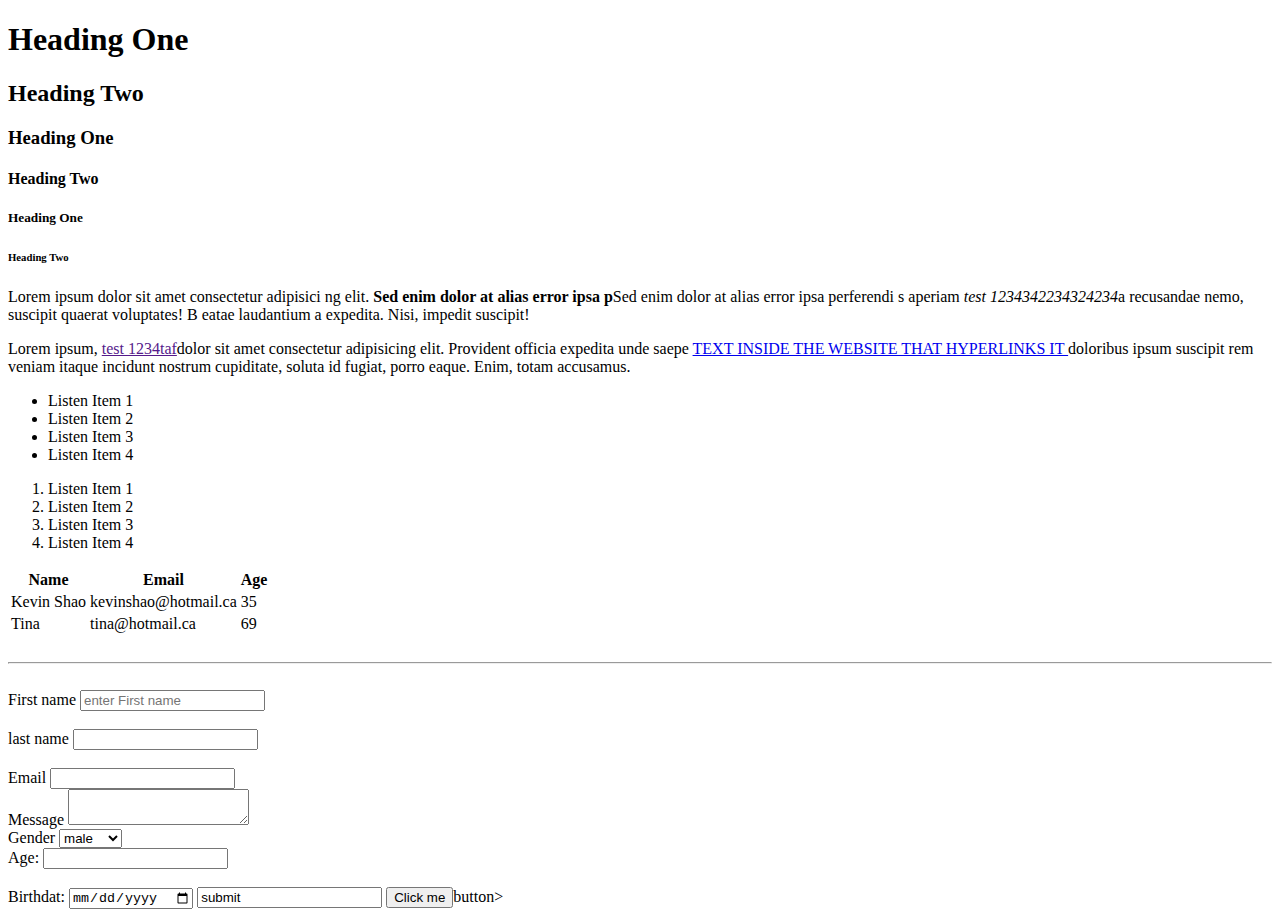
==== index.html @ 83e4ac5c "Create index.html" ====
<!DOCTYPE html>
<html>
    <head>
        <title>HTML Cheat Sheet Sheet</title>
    </head>
    <body>
        <!-- Headings  -->
        <h1>Heading One</h1>
        <h2>Heading Two</h2>
        <h3>Heading One</h3>
        <h4>Heading Two</h4>
        <h5>Heading One</h5>
        <h6>Heading Two</h6>

          <!--General Notes-->
        <!--lorem(# of words) will generate random number amount of words-->
        <!--<strong> #text </stong> This will make the text bold-->  
        <!--<em> #text </em> This will make the text stlanted-->  
        <!--<a href = "(WEBSITE LINK)"> TEXT INSIDE THE WEBSITE THAT HYPERLINKS IT </a> Link to another website but closing your own website--> 
        <!--<a href = "https://www.google.com" target="_blank"> -=TEXT INSIDE THE WEBSITE THAT HYPERLINKS IT=- </a> Link to another website but opens it in a different tab--> 


        <!-- Paragraph-->
        <p>Lorem ipsum dolor sit amet consectetur adipisici
            ng elit. <strong>Sed enim dolor at alias error ipsa p</strong>Sed enim dolor at alias error ipsa perferendi
            s aperiam <em>test 1234342234324234</em>a recusandae nemo, suscipit quaerat voluptates! B
            eatae laudantium a expedita. Nisi, impedit suscipit! </p>

        <p>Lorem ipsum, <a href = "">test 1234taf</a>dolor sit amet consectetur adipisicing elit. 
            Provident officia expedita unde saepe 
            <a href = "https://www.google.com" target="_blank"> TEXT INSIDE THE WEBSITE THAT HYPERLINKS IT </a> doloribus ipsum suscipit rem veniam itaque incidunt nostrum cupiditate, soluta id fugiat, 
            porro eaque. Enim, totam accusamus. 
        </p>

        <!-- Lists-->
        <!-- <li> WORDS </li> CREATES A LIST OF ITEMS -->
        <!-- <ul> WORDS </ul> CREATE BULLITIN POINTS IN THE LIST -->
        <!-- <ol> WORDS </ol> CREATE NUMBER POINTS IN THE LIST -->

        <ul>
            <li>Listen Item 1 </li>
            <li>Listen Item 2 </li>
            <li>Listen Item 3 </li>
            <li>Listen Item 4 </li>

        </ul>

        <ol>
            <li>Listen Item 1 </li>
            <li>Listen Item 2 </li>
            <li>Listen Item 3 </li>
            <li>Listen Item 4 </li>

        </ol>

        <!-- Tables -->
        <table>
            <thead> <!-- Head of the Table -->
                <tr>
                    <th>Name</th>
                    <th>Email</th>
                    <th>Age</th>
                </tr>
                <tbody><!-- Body of the table (The data) -->
                    <tr>
                        <td>Kevin Shao</td>
                        <td>kevinshao@hotmail.ca</td>
                        <td>35</td>
                    </tr>
                    <tr>
                        <td>Tina </td>
                        <td>tina@hotmail.ca</td>
                        <td>69</td>
                    </tr>
                </tbody>
            </thead>
        </table>
<br> <!--line break moves the text down a lil bit-->
<hr> <!-- creates a horizaontal line in the middle of the page-->
<br> <!--line break moves the text down a lil bit-->

        <!-- Forms-->


        <div>
        <form action="process.php" method = "POST">
        <label>First name</label>
        <input type = "text" name = "firstName" placeholder = "enter First name"><!--Place holder so the users know what to input in that box? -->
        </div>
        <br>
    

        <div>
        <label>last name</label>
        <input type = "text" name = "lastName"><!--Basic string inputs -->
        </div>

        <br>

        <div>
        <label>Email</label>
        <input type = "email" name = "email"> <!--only works with email-->
        <br>
        <div>
            <label>Message</label>
          <textarea name ="message"> </textarea> <!--used when the person on the website would like to input a message-->

        <br>
        <div>

            <label>Gender</label> <!--used when the person on the website would like to have options to select from-->
            <select name = "gender">
                <option value = "male"> male</option>
                <option value = "female"> female </option>
                <option value = "other"> other </option>
            </select>

        <br>
        <div>
            <label>Age: </label>
            <input type = "number" name ="age" value ="30 "><!--Basic int inputs from the user on the website --> 
        
        </div>


        <br>

        <label> Birthdat: </label>
        <input type = "date" name = "birthday"> <!--only allows the user to input a date --> 

        <input type = "sumbit" name = "submit"
        value = "submit ">
        
        
        

    </form>
    <!--Button -->
    <button> Click me</button>button>


    </body>
</html>
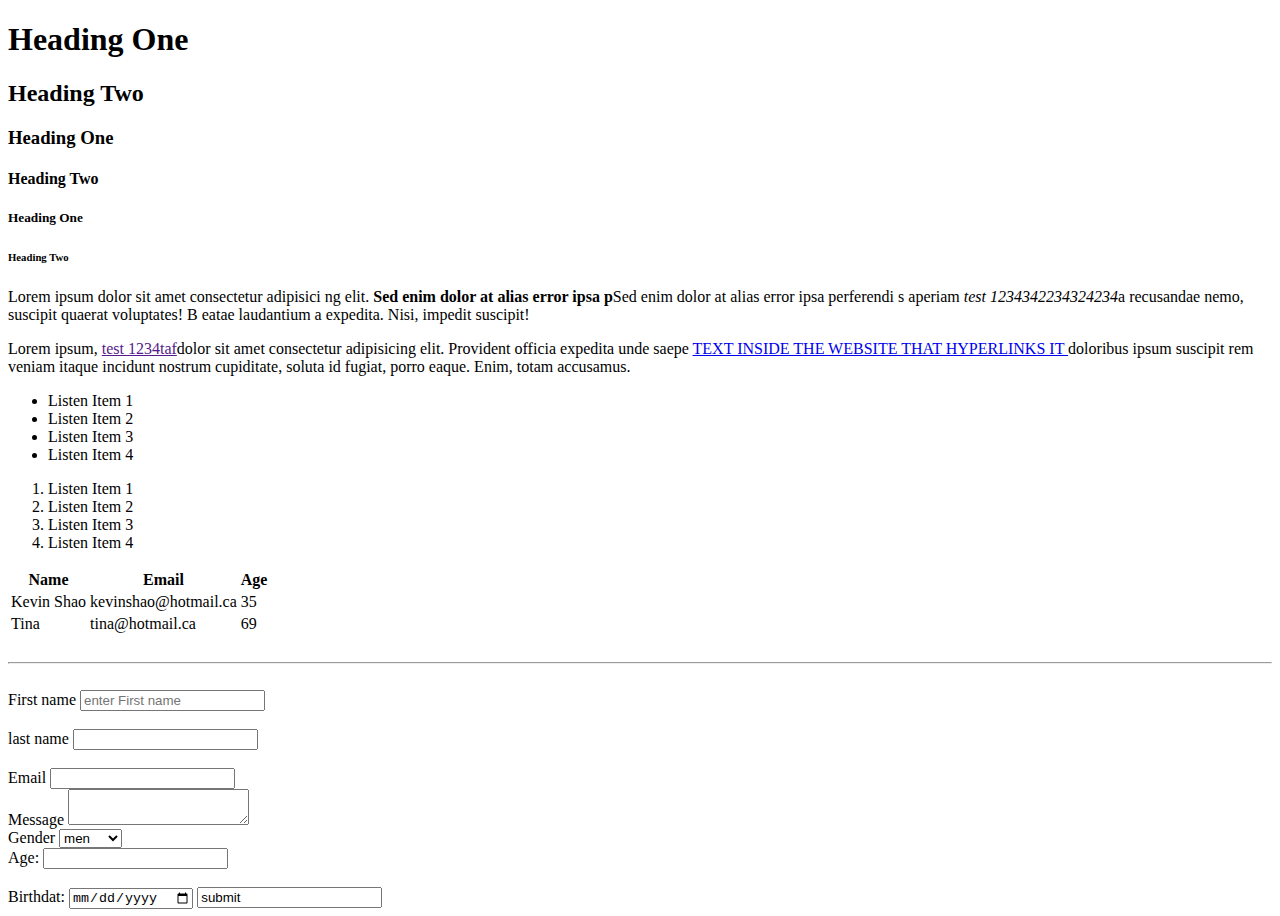
==== commit 65ba2a01: "Update index.html" ====
--- a/index.html
+++ b/index.html
@@ -110,7 +110,7 @@
 
             <label>Gender</label> <!--used when the person on the website would like to have options to select from-->
             <select name = "gender">
-                <option value = "male"> male</option>
+                <option value = "male"> men</option>
                 <option value = "female"> female </option>
                 <option value = "other"> other </option>
             </select>
@@ -135,8 +135,7 @@
         
 
     </form>
-    <!--Button -->
-    <button> Click me</button>button>
+
 
 
     </body>
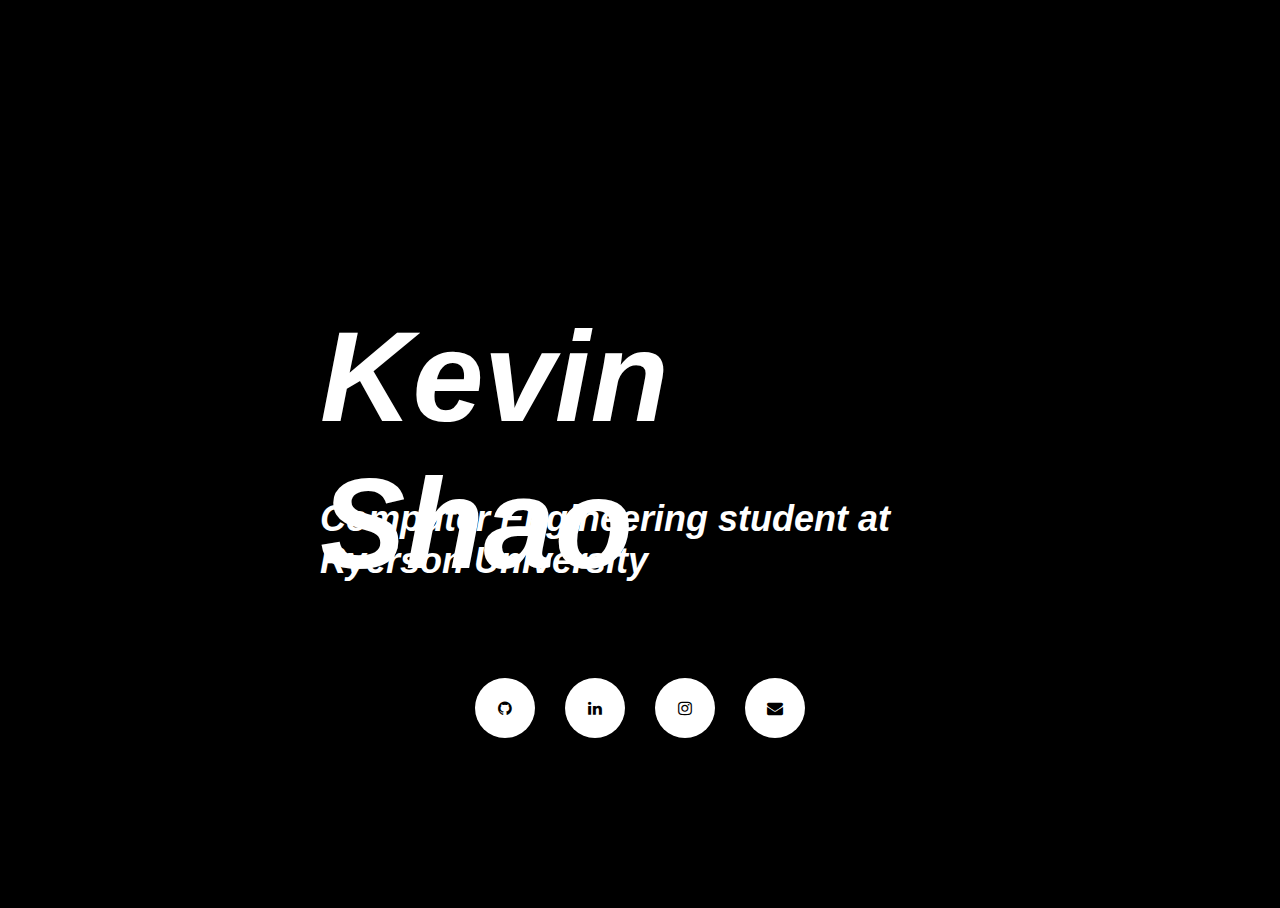
==== commit 379ae2c2: "Draft 2" ====
--- a/index.html
+++ b/index.html
@@ -1,142 +1,42 @@
 <!DOCTYPE html>
+<html lang="en" dir="ltr">
 <html>
     <head>
-        <title>HTML Cheat Sheet Sheet</title>
+        <!--Meta-->
+        <meta http-equiv="X-UA-Compatible" content="IE=edge">
+        <meta name="viewport" content="width=device-width, initial-scale=1.0">
+        <meta http-equiv="Content-Type" content="text/html; charset=utf-8">
+        <meta name="author" content="Kevin Shao"/>
+        <meta name="description" content="Computer Engineering Student at Ryerson University"/>
+        <meta name="language" content="EN">
+        <link rel= "stylesheet" type="text/css" href = "style.css">
+
+        <link rel="stylesheet" href="https://stackpath.bootstrapcdn.com/font-awesome/4.7.0/css/font-awesome.min.css"
+         integrity="sha384-wvfXpqpZZVQGK6TAh5PVlGOfQNHSoD2xbE+QkPxCAFlNEevoEH3Sl0sibVcOQVnN" crossorigin="anonymous">
+        
+        <!--Main Info-->
+        <title>Kevin Shao</title>
     </head>
+    
     <body>
-        <!-- Headings  -->
-        <h1>Heading One</h1>
-        <h2>Heading Two</h2>
-        <h3>Heading One</h3>
-        <h4>Heading Two</h4>
-        <h5>Heading One</h5>
-        <h6>Heading Two</h6>
-
-          <!--General Notes-->
-        <!--lorem(# of words) will generate random number amount of words-->
-        <!--<strong> #text </stong> This will make the text bold-->  
-        <!--<em> #text </em> This will make the text stlanted-->  
-        <!--<a href = "(WEBSITE LINK)"> TEXT INSIDE THE WEBSITE THAT HYPERLINKS IT </a> Link to another website but closing your own website--> 
-        <!--<a href = "https://www.google.com" target="_blank"> -=TEXT INSIDE THE WEBSITE THAT HYPERLINKS IT=- </a> Link to another website but opens it in a different tab--> 
-
-
-        <!-- Paragraph-->
-        <p>Lorem ipsum dolor sit amet consectetur adipisici
-            ng elit. <strong>Sed enim dolor at alias error ipsa p</strong>Sed enim dolor at alias error ipsa perferendi
-            s aperiam <em>test 1234342234324234</em>a recusandae nemo, suscipit quaerat voluptates! B
-            eatae laudantium a expedita. Nisi, impedit suscipit! </p>
-
-        <p>Lorem ipsum, <a href = "">test 1234taf</a>dolor sit amet consectetur adipisicing elit. 
-            Provident officia expedita unde saepe 
-            <a href = "https://www.google.com" target="_blank"> TEXT INSIDE THE WEBSITE THAT HYPERLINKS IT </a> doloribus ipsum suscipit rem veniam itaque incidunt nostrum cupiditate, soluta id fugiat, 
-            porro eaque. Enim, totam accusamus. 
-        </p>
-
-        <!-- Lists-->
-        <!-- <li> WORDS </li> CREATES A LIST OF ITEMS -->
-        <!-- <ul> WORDS </ul> CREATE BULLITIN POINTS IN THE LIST -->
-        <!-- <ol> WORDS </ol> CREATE NUMBER POINTS IN THE LIST -->
-
-        <ul>
-            <li>Listen Item 1 </li>
-            <li>Listen Item 2 </li>
-            <li>Listen Item 3 </li>
-            <li>Listen Item 4 </li>
-
-        </ul>
-
-        <ol>
-            <li>Listen Item 1 </li>
-            <li>Listen Item 2 </li>
-            <li>Listen Item 3 </li>
-            <li>Listen Item 4 </li>
-
-        </ol>
-
-        <!-- Tables -->
-        <table>
-            <thead> <!-- Head of the Table -->
-                <tr>
-                    <th>Name</th>
-                    <th>Email</th>
-                    <th>Age</th>
-                </tr>
-                <tbody><!-- Body of the table (The data) -->
-                    <tr>
-                        <td>Kevin Shao</td>
-                        <td>kevinshao@hotmail.ca</td>
-                        <td>35</td>
-                    </tr>
-                    <tr>
-                        <td>Tina </td>
-                        <td>tina@hotmail.ca</td>
-                        <td>69</td>
-                    </tr>
-                </tbody>
-            </thead>
-        </table>
-<br> <!--line break moves the text down a lil bit-->
-<hr> <!-- creates a horizaontal line in the middle of the page-->
-<br> <!--line break moves the text down a lil bit-->
-
-        <!-- Forms-->
-
-
-        <div>
-        <form action="process.php" method = "POST">
-        <label>First name</label>
-        <input type = "text" name = "firstName" placeholder = "enter First name"><!--Place holder so the users know what to input in that box? -->
+        <div class = "name">
+            <h1>Kevin Shao</h1>
         </div>
-        <br>
-    
-
-        <div>
-        <label>last name</label>
-        <input type = "text" name = "lastName"><!--Basic string inputs -->
+        <div class = "desc1">
+            <h2>Computer Engineering student at Ryerson University</h2>
         </div>
 
-        <br>
+        <div class = "media">
+            <ul>
+                <li><a href=""><i class="fa fa-github"></i></a></li>
+                <li><a href=""><i class="fa fa-linkedin"></i></a></li>
+                <li><a href=""><i class="fa fa-instagram"></i></a></li>
+                <li><a href=""><i class="fa fa-envelope"></i></a></li>
+            </ul>
 
-        <div>
-        <label>Email</label>
-        <input type = "email" name = "email"> <!--only works with email-->
-        <br>
-        <div>
-            <label>Message</label>
-          <textarea name ="message"> </textarea> <!--used when the person on the website would like to input a message-->
-
-        <br>
-        <div>
-
-            <label>Gender</label> <!--used when the person on the website would like to have options to select from-->
-            <select name = "gender">
-                <option value = "male"> men</option>
-                <option value = "female"> female </option>
-                <option value = "other"> other </option>
-            </select>
-
-        <br>
-        <div>
-            <label>Age: </label>
-            <input type = "number" name ="age" value ="30 "><!--Basic int inputs from the user on the website --> 
-        
         </div>
 
-
-        <br>
-
-        <label> Birthdat: </label>
-        <input type = "date" name = "birthday"> <!--only allows the user to input a date --> 
-
-        <input type = "sumbit" name = "submit"
-        value = "submit ">
-        
-        
-        
-
-    </form>
-
-
-
+    
+    
     </body>
 </html>--- a/style.css
+++ b/style.css
@@ -0,0 +1,82 @@
+html,body{ 
+  height: 100%;  
+
+}
+ /*LOGOS FOR SOCIAL MEDIA */
+.media ul {  /*PUTTING LOCATION OF WHERE THE SOCIAL MEDIA SHOULD BE*/
+    position:absolute; 
+    top: 80%;
+    left: 50%;
+    padding: 0;
+    margin: 0;
+    transform: translate(-50%,-70%);
+    display: flex;
+}
+
+.media ul li { /*SETTING MARGINS AND TAKING AWAY UGLY DOTS ON LIST*/
+    list-style: none;
+    margin: 0 15px;
+}
+
+.media ul li .fa { /*CHANGES THE FONT */
+    font-style: 600px;
+    line-height: 60px;
+    transition: .6s;
+    color: #000;
+
+}
+.media ul li a {
+    position: relative;
+    display: block;
+    width: 60px;
+    height: 60px;
+    border-radius: 50px;
+    background-color: #fff;
+    text-align: center;
+    transition: .6s;
+    box-shadow: 0 5px 4px rgba(0,0,0,.5);
+
+}
+
+.media ul li a:hover {
+    transform: translate(0,-10px)
+}
+.name {
+    color :white;
+    font-size: 64px;
+    font-family: Segoe UI, Roboto, Arial, Helvetica, sans-serif;
+    font-weight: bold;
+    font-style: italic;
+    margin:0%;
+    padding: 0%;
+
+    position:absolute; 
+    left: 50%;
+    top: 50%;
+    transform: translate(-50%,-50%);
+    
+}
+
+.desc1{  
+    position: relative;
+    color :white;
+    font-size: 24px;
+    font-family: Segoe UI, Helvetica, sans-serif;
+    font-weight: bold;
+    font-style: italic;
+    margin:0%;
+    padding: 0%;
+
+    position:absolute; 
+    left: 50%;
+    top: 60%;
+    transform: translate(-50%,-50%);
+}
+
+
+body {
+    background-color: black;
+    background-image: url(toronto.jpg);
+    background-size: cover;
+    background-repeat: no-repeat;
+}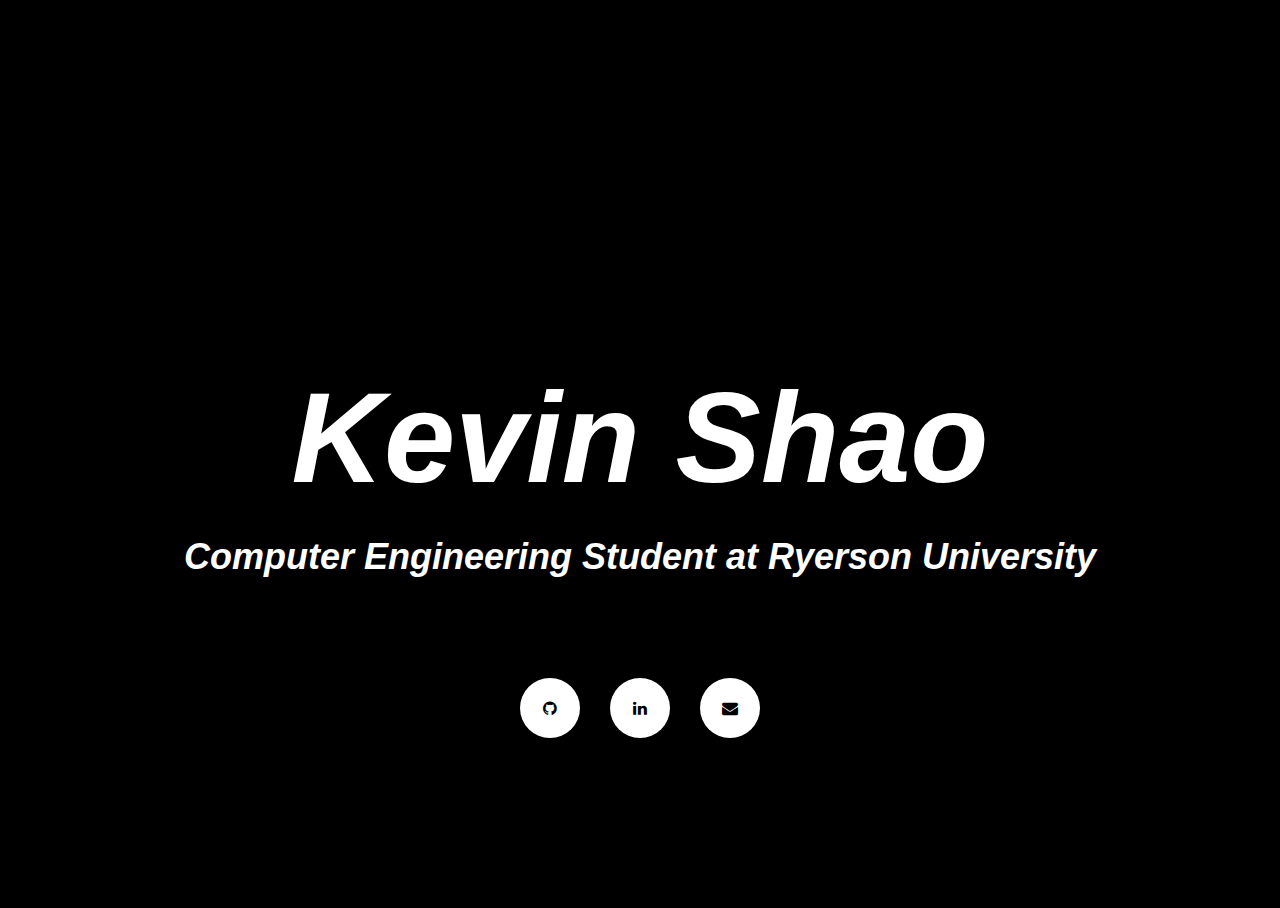
==== commit 2351504b: "Draft 4" ====
--- a/index.html
+++ b/index.html
@@ -10,6 +10,7 @@
         <meta name="description" content="Computer Engineering Student at Ryerson University"/>
         <meta name="language" content="EN">
         <link rel= "stylesheet" type="text/css" href = "style.css">
+        
 
         <link rel="stylesheet" href="https://stackpath.bootstrapcdn.com/font-awesome/4.7.0/css/font-awesome.min.css"
          integrity="sha384-wvfXpqpZZVQGK6TAh5PVlGOfQNHSoD2xbE+QkPxCAFlNEevoEH3Sl0sibVcOQVnN" crossorigin="anonymous">
@@ -19,24 +20,25 @@
     </head>
     
     <body>
-        <div class = "name">
-            <h1>Kevin Shao</h1>
-        </div>
-        <div class = "desc1">
-            <h2>Computer Engineering student at Ryerson University</h2>
-        </div>
+        <div class = "main">
+            <div class = "name">
+                <h1>Kevin Shao</h1>
+            </div>
 
+            <div class = "desc1">
+                <h2>Computer Engineering Student at Ryerson University</h2>
+            </div>
+         </div>
+
+
+         
         <div class = "media">
             <ul>
-                <li><a href=""><i class="fa fa-github"></i></a></li>
-                <li><a href=""><i class="fa fa-linkedin"></i></a></li>
-                <li><a href=""><i class="fa fa-instagram"></i></a></li>
-                <li><a href=""><i class="fa fa-envelope"></i></a></li>
+                <li><a href="https://github.com/kevshao"target="_blank"><i class="fa fa-github"></i></a></li>
+                <li><a href="https://www.linkedin.com/in/kevin-shao-695770188/"target="_blank"><i class="fa fa-linkedin"></i></a></li>
+                <!--<li><a href="https://www.instagram.com/kev.shao/" target="_blank"><i class="fa fa-instagram"></i></a></li>-->
+                <li><a href="mailto:kevinshao@hotmail.ca"target="_blank"><i class="fa fa-envelope"></i></a></li>
             </ul>
-
         </div>
-
-    
-    
     </body>
 </html>--- a/style.css
+++ b/style.css
@@ -1,7 +1,11 @@
 html,body{ 
   height: 100%;  
+}
+.main {
+    display: flex;
+    flex-direction: column;
+}
 
-}
  /*LOGOS FOR SOCIAL MEDIA */
 .media ul {  /*PUTTING LOCATION OF WHERE THE SOCIAL MEDIA SHOULD BE*/
     position:absolute; 
@@ -12,6 +16,8 @@
     transform: translate(-50%,-70%);
     display: flex;
 }
+
+
 
 .media ul li { /*SETTING MARGINS AND TAKING AWAY UGLY DOTS ON LIST*/
     list-style: none;
@@ -35,7 +41,6 @@
     text-align: center;
     transition: .6s;
     box-shadow: 0 5px 4px rgba(0,0,0,.5);
-
 }
 
 .media ul li a:hover {
@@ -47,13 +52,14 @@
     font-family: Segoe UI, Roboto, Arial, Helvetica, sans-serif;
     font-weight: bold;
     font-style: italic;
-    margin:0%;
+    margin-top: 30vh;
     padding: 0%;
+    text-align: center;
 
-    position:absolute; 
+   /* position:absolute; 
     left: 50%;
     top: 50%;
-    transform: translate(-50%,-50%);
+    transform: translate(-50%,-50%);*/
     
 }
 
@@ -64,13 +70,9 @@
     font-family: Segoe UI, Helvetica, sans-serif;
     font-weight: bold;
     font-style: italic;
-    margin:0%;
+    margin-top: -10vh;
     padding: 0%;
-
-    position:absolute; 
-    left: 50%;
-    top: 60%;
-    transform: translate(-50%,-50%);
+    text-align: center;
 }
 
 
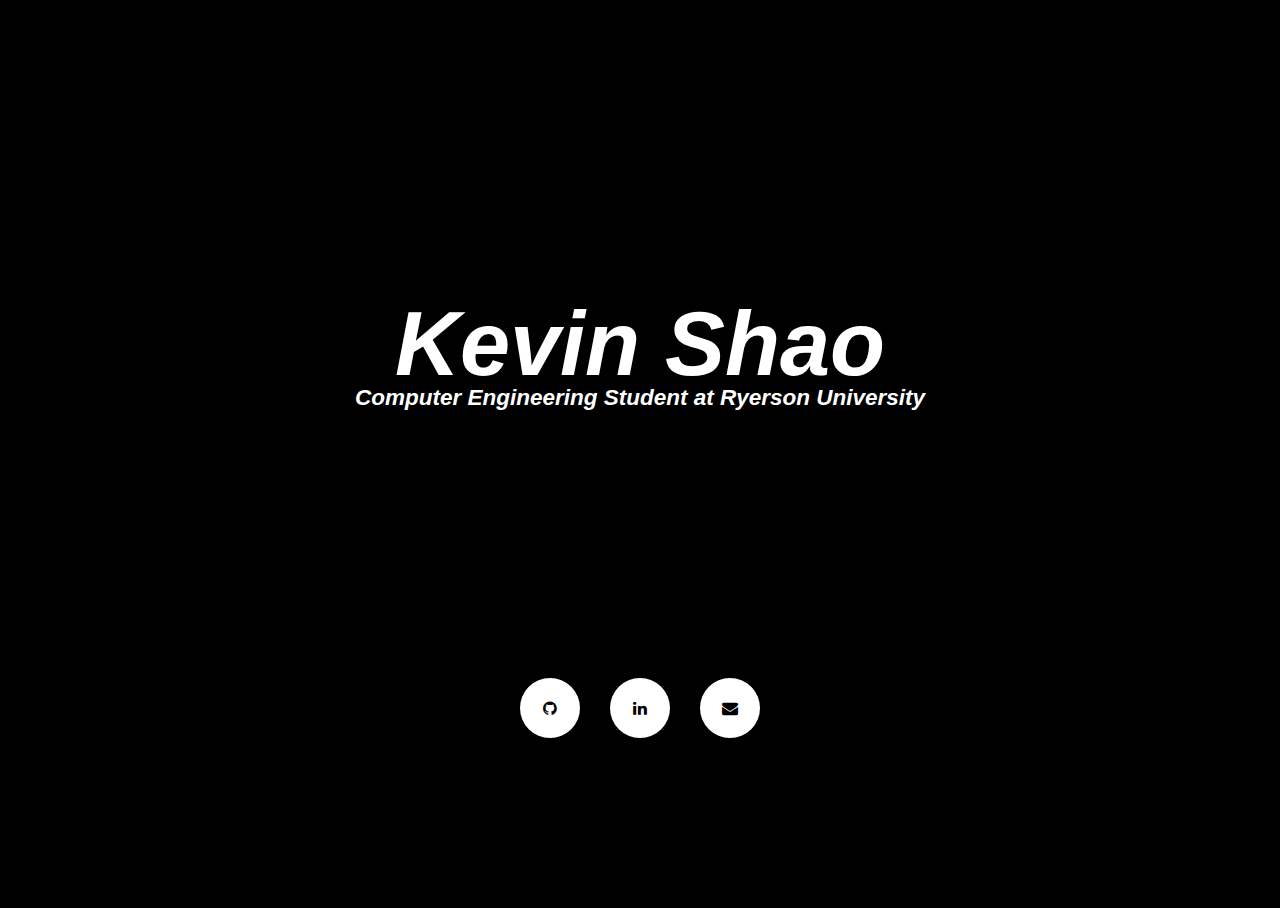
==== commit 8aac03dd: "Draft 7" ====
--- a/index.html
+++ b/index.html
@@ -31,12 +31,15 @@
          </div>
 
 
-         
+
         <div class = "media">
             <ul>
                 <li><a href="https://github.com/kevshao"target="_blank"><i class="fa fa-github"></i></a></li>
+                
                 <li><a href="https://www.linkedin.com/in/kevin-shao-695770188/"target="_blank"><i class="fa fa-linkedin"></i></a></li>
+
                 <!--<li><a href="https://www.instagram.com/kev.shao/" target="_blank"><i class="fa fa-instagram"></i></a></li>-->
+
                 <li><a href="mailto:kevinshao@hotmail.ca"target="_blank"><i class="fa fa-envelope"></i></a></li>
             </ul>
         </div>
--- a/style.css
+++ b/style.css
@@ -1,9 +1,78 @@
 html,body{ 
+
   height: 100%;  
 }
 .main {
     display: flex;
     flex-direction: column;
+}
+/*BREAK POINTS */
+/*RESPONSIVENESS */
+
+@media (max-width: 900px) /*SMALLEST SCREEN POSSIBLE */
+{
+    .name 
+    {
+         font-size: 35px;
+         margin-top: 30vh;
+         padding: 0%;  
+    }
+
+    .desc1
+   {
+        margin-top: -8vh;
+        padding: 0%;
+        font-size: 15px;
+   }
+}
+
+@media (min-width: 901px) /*2nd SMALLEST SCREEN POSSIBLE*/
+{
+    .name 
+    {
+         font-size: 45px;
+         margin-top: 30vh;
+         padding: 0%;  
+    }
+
+    .desc1
+   {
+        margin-top: -10vh;
+        padding: 0%;
+        font-size: 15px;
+   }
+}
+
+@media (min-width: 1200px) /*3rd SMALLEST SCREEN POSSIBLE*/
+{
+    .name 
+    {
+         font-size: 45px;
+         margin-top: 25vh;
+         padding: 0%;  
+    }
+
+    .desc1
+   {
+        margin-top: -10vh;
+        padding: 0%;
+        font-size: 15px;
+   }
+}
+
+@media (min-width: 1800px) /*4th SMALLEST SCREEN POSSIBLE*/
+{
+  .name 
+   {
+        font-size: 64px;
+        margin-top: 30vh;
+       
+   }
+    .desc1
+   {
+        margin-top: -10vh;
+        font-size: 24px;
+   }
 }
 
  /*LOGOS FOR SOCIAL MEDIA */
@@ -16,8 +85,6 @@
     transform: translate(-50%,-70%);
     display: flex;
 }
-
-
 
 .media ul li { /*SETTING MARGINS AND TAKING AWAY UGLY DOTS ON LIST*/
     list-style: none;
@@ -48,30 +115,18 @@
 }
 .name {
     color :white;
-    font-size: 64px;
     font-family: Segoe UI, Roboto, Arial, Helvetica, sans-serif;
     font-weight: bold;
     font-style: italic;
-    margin-top: 30vh;
-    padding: 0%;
     text-align: center;
-
-   /* position:absolute; 
-    left: 50%;
-    top: 50%;
-    transform: translate(-50%,-50%);*/
-    
 }
 
 .desc1{  
     position: relative;
     color :white;
-    font-size: 24px;
     font-family: Segoe UI, Helvetica, sans-serif;
     font-weight: bold;
     font-style: italic;
-    margin-top: -10vh;
-    padding: 0%;
     text-align: center;
 }
 
@@ -81,4 +136,5 @@
     background-image: url(toronto.jpg);
     background-size: cover;
     background-repeat: no-repeat;
-}+}
+
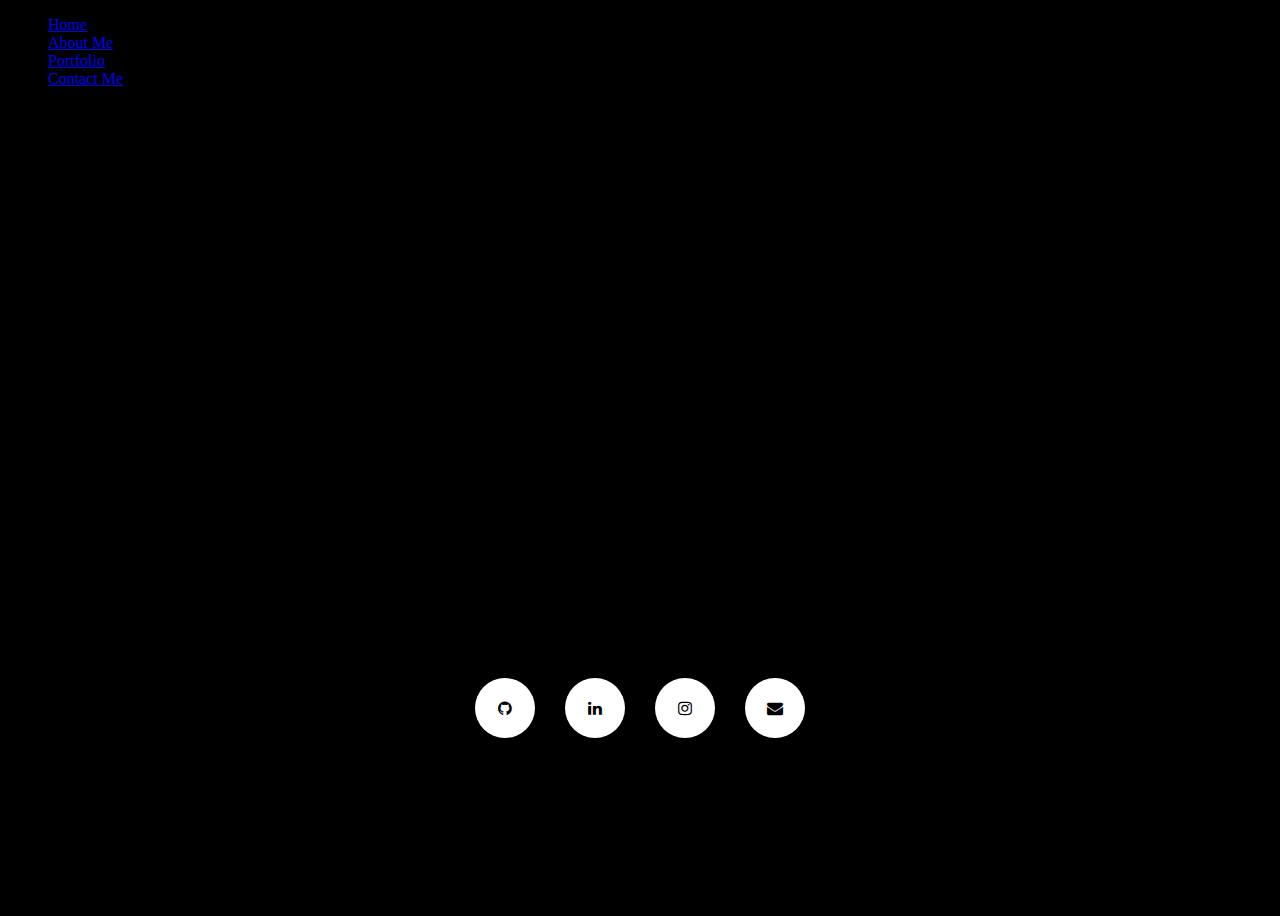
==== commit df86f3d6: "temp website" ====
--- a/index.html
+++ b/index.html
@@ -1,47 +1,88 @@
 <!DOCTYPE html>
 <html lang="en" dir="ltr">
 <html>
-    <head>
-        <!--Meta-->
-        <meta http-equiv="X-UA-Compatible" content="IE=edge">
-        <meta name="viewport" content="width=device-width, initial-scale=1.0">
-        <meta http-equiv="Content-Type" content="text/html; charset=utf-8">
-        <meta name="author" content="Kevin Shao"/>
-        <meta name="description" content="Computer Engineering Student at Ryerson University"/>
-        <meta name="language" content="EN">
-        <link rel= "stylesheet" type="text/css" href = "style.css">
-        
 
-        <link rel="stylesheet" href="https://stackpath.bootstrapcdn.com/font-awesome/4.7.0/css/font-awesome.min.css"
+<head>
+    <!--Meta-->
+    <meta http-equiv="utf-8">
+    <meta name="viewport" content="width=device-width, initial-scale=1.0">
+    <title>Document</title>
+    <link rel ="stylesheet" href = "style.css">
+
+    <link rel="stylesheet" href="https://stackpath.bootstrapcdn.com/font-awesome/4.7.0/css/font-awesome.min.css"
          integrity="sha384-wvfXpqpZZVQGK6TAh5PVlGOfQNHSoD2xbE+QkPxCAFlNEevoEH3Sl0sibVcOQVnN" crossorigin="anonymous">
-        
-        <!--Main Info-->
-        <title>Kevin Shao</title>
-    </head>
-    
-    <body>
+</head>
+<body>
+    <nav class = "navbar">
+        <ul>
+            <li><a href = "#home">Home</a></li>
+            <li><a href = "#about">About Me</a></li>
+            <li><a href = "#portfolio">Portfolio</a></li>
+            <li><a href = "#contact">Contact Me</a></li>
+        </ul>
+    </nav>
+    <section id="home">
         <div class = "main">
-            <div class = "name">
-                <h1>Kevin Shao</h1>
+            <h1 class = "headings">Kevin Shao</h1>
+            <p1 class>Computer Science Student at Ryerson</p1>
+            <!--  <button class = "btn">
+                Resume
+            </button>––>
+                 -->
+        </div>
+<!--     </section>
+    <section id="about">
+        <h1 class = "headings"> ABOUT ME</h1>
+        <div id ="pic">
+            <img src="me.jpg" alt="">
+            <div id ="intro">
+                <h2>Kevin Shao</h2>
+                <p> Lorem ipsum dolor sit amet consectetur adipisicing elit. Eius recusandae aperiam porro expedita sed perspiciatis molestiae quis asperiores a pariatur voluptate inventore doloribus molestias, iure obcaecati minima illum nihil autem officiis, deserunt necessitatibus distinctio? Quia, aliquam. Magni incidunt esse nesciunt quae laudantium ad voluptatibus accusantium eum iste. Iste modi incidunt necessitatibus hic ipsa culpa. Dignissimos laboriosam quis mollitia illo, dolores et itaque explicabo ullam hic quas aut? Vel, atque dolorum excepturi nisi deserunt dolor magni est eveniet repudiandae cupiditate, harum ipsam culpa! Praesentium, facere ratione consequuntur commodi ipsum harum, hic molestiae doloribus exercitationem suscipit optio, possimus tempora? Eos, ea non!
+                </p>
             </div>
+        </div>
+    </section>
+    <section id="portfolio">
+        <h1 class="headings">Portfioio</h1>
+        <div class ="gallery">
+            <img src = "port" alt = "">
+            <img src = "port" alt = "">
+            <img src = "port" alt = "">
+            <img src = "port" alt = "">
+            <img src = "port" alt = "">
+        </div>
+    </section>
+    <section id="contact">
+        <h1 class = "headings"> CONTACT</h1>
+        <form action ="" class = "form"> 
+            <input type = "text" name="name" id ="input" placeholder = "Enter Your Name">
+            <input type = "email" name = "email" id = "input" placeholder = "Enter Your Email">
+            <textarea name = "msg" id ="msg" cols ="30" rows = "10" placeholder = "Enter Your Message"></textarea>
 
-            <div class = "desc1">
-                <h2>Computer Engineering Student at Ryerson University</h2>
-            </div>
-         </div>
+            <input type= "submit" value = "SEND" id = "send">
+            
+        </form>
+    </section>-->
+    <div class = "media">
+        <ul>
+            <li><a href="https://github.com/kevshao"9target="_blank"><i class="fa fa-github"></i></a></li>
 
+            <li><a href="https://www.linkedin.com/in/kevin-shao-695770188/"target="_blank"><i class="fa fa-linkedin"></i></a></li>
 
+            <li><a href="https://www.instagram.com/kev.shao/" target="_blank"><i class="fa fa-instagram"></i></a></li>
 
-        <div class = "media">
-            <ul>
-                <li><a href="https://github.com/kevshao"target="_blank"><i class="fa fa-github"></i></a></li>
-                
-                <li><a href="https://www.linkedin.com/in/kevin-shao-695770188/"target="_blank"><i class="fa fa-linkedin"></i></a></li>
-
-                <!--<li><a href="https://www.instagram.com/kev.shao/" target="_blank"><i class="fa fa-instagram"></i></a></li>-->
-
-                <li><a href="mailto:kevinshao@hotmail.ca"target="_blank"><i class="fa fa-envelope"></i></a></li>
-            </ul>
-        </div>
-    </body>
-</html>+            <li><a href="mailto:kevinshao@hotmail.ca"target="_blank"><i class="fa fa-envelope"></i></a></li>
+        </ul>
+  <!--   </div>
+    <div class="animation-area">
+        <ul class = "box-area">
+            <li></li>
+            <li></li>
+            <li></li>
+            <li></li>
+            <li></li>
+            <li></li>
+        </ul>
+    </div>
+</body>
+</html>-->--- a/style.css
+++ b/style.css
@@ -9,7 +9,44 @@
 /*BREAK POINTS */
 /*RESPONSIVENESS */
 
-@media (max-width: 900px) /*SMALLEST SCREEN POSSIBLE */
+@media only screen 
+    and (device-width : 375px) 
+    and (device-height : 667px) 
+    and (-webkit-device-pixel-ratio : 2) {
+        .name 
+        {
+             font-size: 35px;
+             margin-top: 20vh;
+             padding: 0%;  
+        }
+    
+        .desc1
+       {
+            margin-top: -10vh;
+            padding: 0%;
+            font-size: 15px;
+       } 
+
+    }
+
+@media (max-width: 600px) /*SMALLEST SCREEN POSSIBLE */
+{
+    .name 
+    {
+         font-size: 35px;
+         margin-top: 20vh;
+         padding: 0%;  
+    }
+
+    .desc1
+   {
+        margin-top: -10vh;
+        padding: 0%;
+        font-size: 15px;
+   }
+}
+
+@media (min-width: 601px) /*SMALLEST SCREEN POSSIBLE */
 {
     .name 
     {
@@ -26,7 +63,7 @@
    }
 }
 
-@media (min-width: 901px) /*2nd SMALLEST SCREEN POSSIBLE*/
+@media (min-width: 900px) /*2nd SMALLEST SCREEN POSSIBLE*/
 {
     .name 
     {
